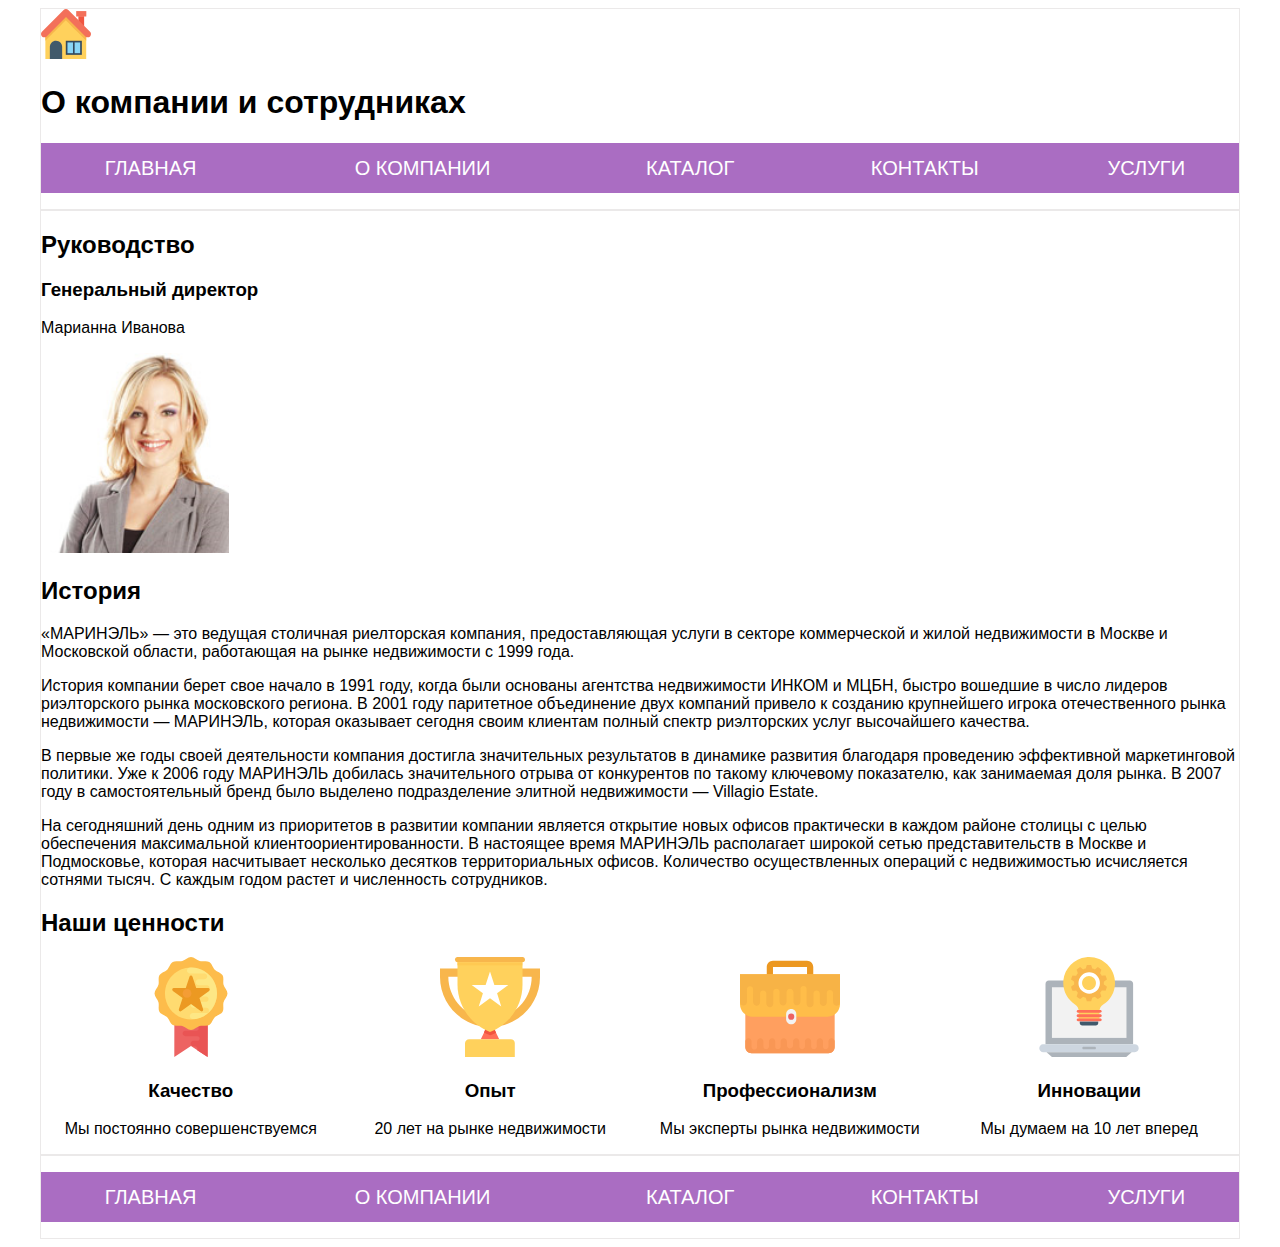
==== about.html @ 249ffd7b "Update about.html" ====
<!DOCTYPE html>
<html lang="ru">
<head>
    <meta charset="UTF-8">    
    <title>Агенство недвижимости МАРИНЭЛЬ: о компании.</title>
    <link rel="stylesheet" href="/css/style.css" />   
    <link rel="stylesheet" href="/css/mobile.css" />   
    <script src="/js/script.js"></script>    
</head>
<body>
    <div class="container">
        <header>
            <div class="main-header"> 
                <img src="/img/logo.svg" alt="Логотип - дом" class="img-small"/>
                <h1>О компании и сотрудниках</h1>
            </div>            
        </header>
        <div class ="general">
            <nav>
                <ul>           
                  <li><a href="/index.html">Главная</a></li>               
                  <li><a href="/about.html">О компании</a></li>    
                  <li><a href="/catalog.html" >Каталог</a></li>          
                  <li><a href="/contact.html" >Контакты</a></li>        
                  <li><a href="/service.html" >Услуги</a></li>
                </ul>
              </nav>
        </div>
    </div>  
    <div class="container">
        <h2>Руководство</h2>
        <div>
            <h3>Генеральный директор</h3>
            <p>Марианна Иванова</p>
            <img src="/img/director.png" alt="Генеральный директор Марианна Иванова" class="img-photo"/>
        </div> 
        <div>
            <h2>История</h2>            
            <div>
                <p>«МАРИНЭЛЬ» — это ведущая столичная риелторская компания, предоставляющая услуги в секторе коммерческой и жилой недвижимости 
                    в Москве и Московской области, работающая на рынке недвижимости с 1999 года.</p>
                <p>История компании берет свое начало в 1991 году, когда были основаны агентства недвижимости ИНКОМ и МЦБН, быстро вошедшие в число лидеров риэлторского рынка московского региона. В 2001 году паритетное объединение двух компаний привело к созданию крупнейшего игрока отечественного рынка недвижимости — МАРИНЭЛЬ, которая оказывает сегодня своим клиентам полный спектр риэлторских услуг высочайшего качества.</p>
                <p>В первые же годы своей деятельности компания достигла значительных результатов в динамике развития благодаря проведению эффективной маркетинговой политики. Уже к 2006 году МАРИНЭЛЬ добилась значительного отрыва от конкурентов по такому ключевому показателю, как занимаемая доля рынка. В 2007 году в самостоятельный бренд было выделено подразделение элитной недвижимости — Villagio Estate.</p>
                <p>На сегодняшний день одним из приоритетов в развитии компании является открытие новых офисов практически в каждом районе столицы с целью обеспечения максимальной клиентоориентированности. В настоящее время МАРИНЭЛЬ располагает широкой сетью представительств в Москве и Подмосковье, которая насчитывает несколько десятков территориальных офисов. Количество осуществленных операций с недвижимостью исчисляется сотнями тысяч. С каждым годом растет и численность сотрудников.</p>
            </div>
        </div>       
        <div>
            <h2>Наши ценности</h2>            
            <div class ="cols">       
                <div class="col">
                  <img src="/img/medal.svg" alt="иконка качества" class="img-medium"/>
                  <h3>Качество</h3>     
                  <p>Мы постоянно совершенствуемся</p>                   
                </div>     
                <div class="col">
                    <img src="/img/tropy.svg" alt="иконка опыта" class="img-medium"/>
                    <h3>Опыт</h3>     
                    <p>20 лет на рынке недвижимости</p>                   
                </div>     
                <div class="col">
                    <img src="/img/bag.svg" alt="иконка профессионализма" class="img-medium"/>
                    <h3>Профессионализм</h3>     
                    <p>Мы эксперты рынка недвижимости</p>                   
                </div>     
                <div class="col">
                    <img src="/img/laptop.svg" alt="иконка инноваций" class="img-medium"/>
                    <h3>Инновации</h3>     
                    <p>Мы думаем на 10 лет вперед</p>                   
                </div> 
            </div>
        </div>       
    </div>

    <div class="container">
        <footer>  
            <nav>
                <ul>           
                  <li><a href="/index.html">Главная</a></li>               
                  <li><a href="/about.html">О компании</a></li>    
                  <li><a href="/catalog.html" >Каталог</a></li>          
                  <li><a href="/contact.html" >Контакты</a></li>        
                  <li><a href="/service.html" >Услуги</a></li>
                </ul>
              </nav>
         </footer>
    </div>
</body>
</html>
---- css/style.css ----
*{
    box-sizing: border-box;
}
*{
    font-family: Tahoma, sans-serif;
 }
.container{
    width: 1200px;
    border: 1px solid rgb(235, 233, 233);
    margin: auto;
    
}

.img-small{    
    height: 50px;
}
.img-photo{    
    height: 200px;
}
.img-medium{    
    height: 100px;
}
nav ul {
    display: table;
    padding: 0;
    width: 100%;
    
}
nav ul li {
    display: table-cell;
    
}
nav ul li a{    
    text-transform: uppercase;
    display: block;
    text-align: center;
    text-decoration: none;
    line-height: 50px;
    background: rgb(170, 109, 194);
    font-size: 20px;
    color: white;
}

.cols{
    display: table;
    width: 100%;    
}
.col{
    width: 25%;
    margin: auto;
    display: table-cell;
    text-align: center;
    
}

.shedule{
    text-align: center;
}
.shedule tr:last-child td:last-child {
    background: rgb(245, 186, 215);
    border-radius: 10px;
    
} 
.item-title{
    font-family: "Segoe UI",Arial,sans-serif;
    font-size: 24px;
    font-weight: 400;
    margin: 10px 0;
}
.img-estate-info{
    width: 200px;
    float: left;
    margin: 10px;
}
.item-description{
    margin: 10px;
}
.estate-item{
    margin: 10px 20px 10px;        
    display: table;
}
.price{
    float: right;
    font-size: 20px;
}

.span-price{
    text-transform: uppercase;      
}
.cost{
    text-decoration: underline;
}
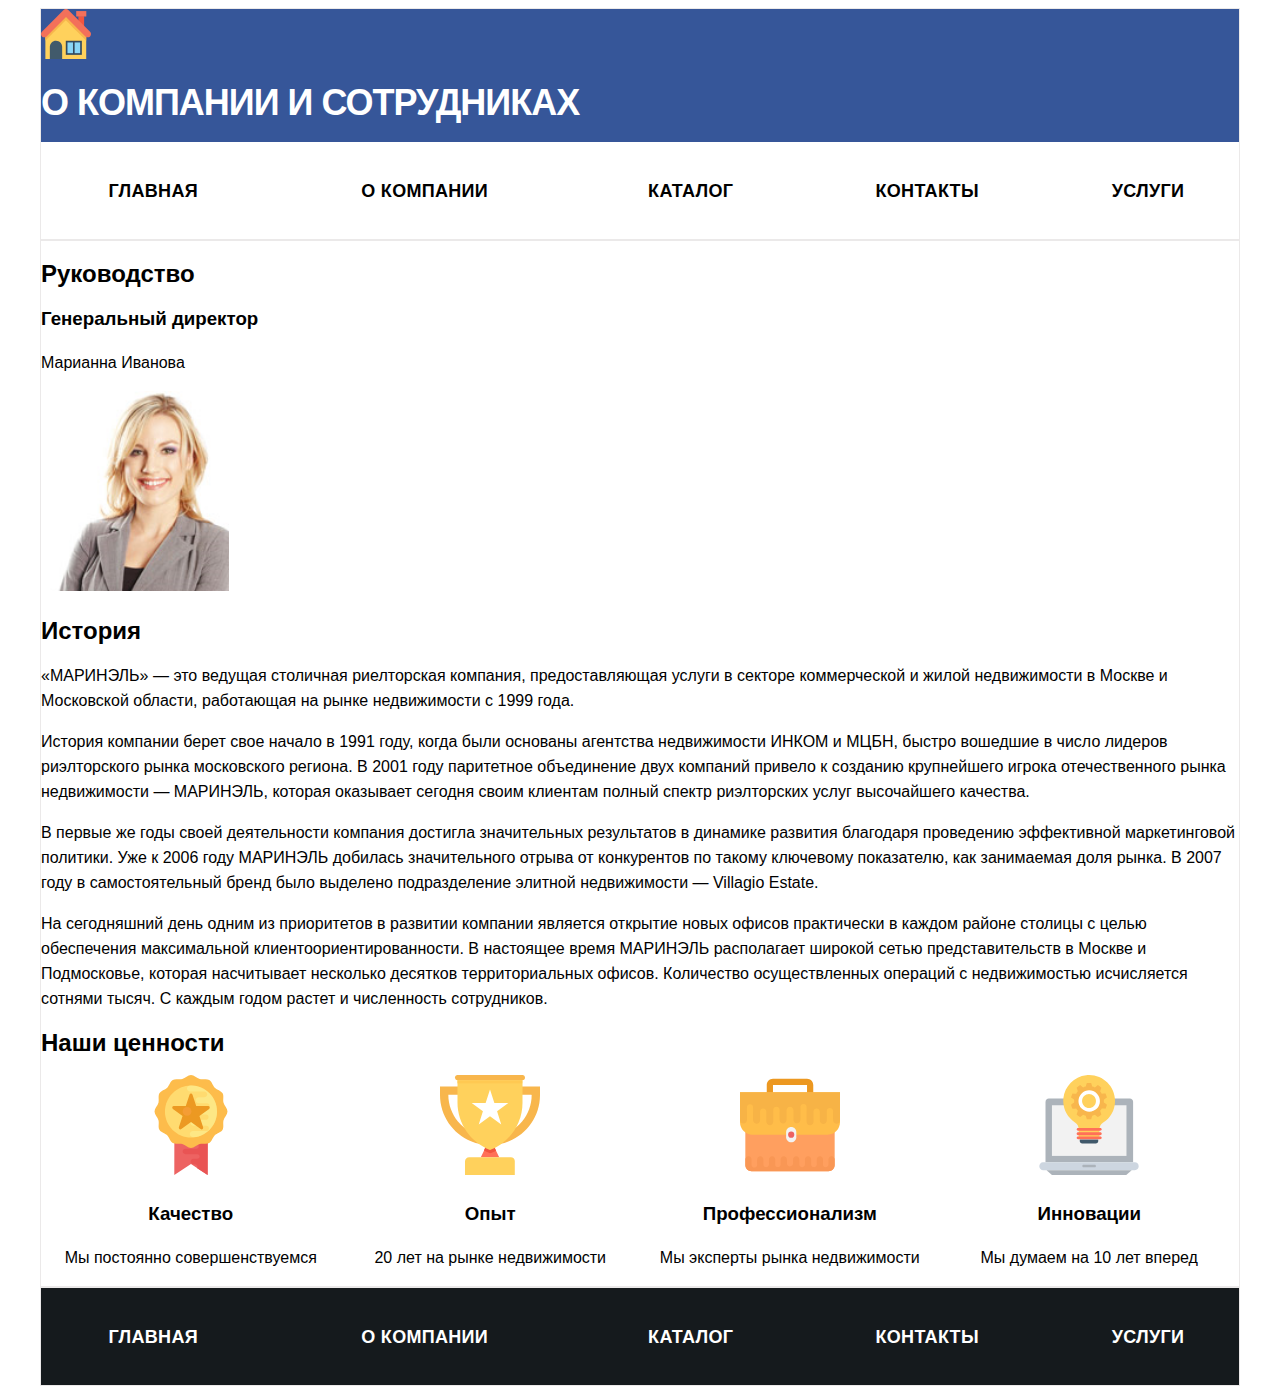
==== commit 62772eb5: "task 2" ====
--- a/about.html
+++ b/about.html
@@ -11,14 +11,14 @@
     <div class="container">
         <header>
             <div class="main-header"> 
-                <img src="/img/logo.svg" alt="Логотип - дом" class="img-small"/>
+                <a href="/"><img src="/img/logo.svg" alt="Логотип - дом" class="img-small"/></a>
                 <h1>О компании и сотрудниках</h1>
             </div>            
         </header>
         <div class ="general">
             <nav>
                 <ul>           
-                  <li><a href="/index.html">Главная</a></li>               
+                  <li><a href="/">Главная</a></li>               
                   <li><a href="/about.html">О компании</a></li>    
                   <li><a href="/catalog.html" >Каталог</a></li>          
                   <li><a href="/contact.html" >Контакты</a></li>        
@@ -27,55 +27,59 @@
               </nav>
         </div>
     </div>  
-    <div class="container">
-        <h2>Руководство</h2>
+    <div class ="container">
+        <main>
         <div>
-            <h3>Генеральный директор</h3>
-            <p>Марианна Иванова</p>
-            <img src="/img/director.png" alt="Генеральный директор Марианна Иванова" class="img-photo"/>
-        </div> 
-        <div>
-            <h2>История</h2>            
+            <h2>Руководство</h2>
             <div>
-                <p>«МАРИНЭЛЬ» — это ведущая столичная риелторская компания, предоставляющая услуги в секторе коммерческой и жилой недвижимости 
-                    в Москве и Московской области, работающая на рынке недвижимости с 1999 года.</p>
-                <p>История компании берет свое начало в 1991 году, когда были основаны агентства недвижимости ИНКОМ и МЦБН, быстро вошедшие в число лидеров риэлторского рынка московского региона. В 2001 году паритетное объединение двух компаний привело к созданию крупнейшего игрока отечественного рынка недвижимости — МАРИНЭЛЬ, которая оказывает сегодня своим клиентам полный спектр риэлторских услуг высочайшего качества.</p>
-                <p>В первые же годы своей деятельности компания достигла значительных результатов в динамике развития благодаря проведению эффективной маркетинговой политики. Уже к 2006 году МАРИНЭЛЬ добилась значительного отрыва от конкурентов по такому ключевому показателю, как занимаемая доля рынка. В 2007 году в самостоятельный бренд было выделено подразделение элитной недвижимости — Villagio Estate.</p>
-                <p>На сегодняшний день одним из приоритетов в развитии компании является открытие новых офисов практически в каждом районе столицы с целью обеспечения максимальной клиентоориентированности. В настоящее время МАРИНЭЛЬ располагает широкой сетью представительств в Москве и Подмосковье, которая насчитывает несколько десятков территориальных офисов. Количество осуществленных операций с недвижимостью исчисляется сотнями тысяч. С каждым годом растет и численность сотрудников.</p>
-            </div>
-        </div>       
-        <div>
-            <h2>Наши ценности</h2>            
-            <div class ="cols">       
-                <div class="col">
-                  <img src="/img/medal.svg" alt="иконка качества" class="img-medium"/>
-                  <h3>Качество</h3>     
-                  <p>Мы постоянно совершенствуемся</p>                   
-                </div>     
-                <div class="col">
-                    <img src="/img/tropy.svg" alt="иконка опыта" class="img-medium"/>
-                    <h3>Опыт</h3>     
-                    <p>20 лет на рынке недвижимости</p>                   
-                </div>     
-                <div class="col">
-                    <img src="/img/bag.svg" alt="иконка профессионализма" class="img-medium"/>
-                    <h3>Профессионализм</h3>     
-                    <p>Мы эксперты рынка недвижимости</p>                   
-                </div>     
-                <div class="col">
-                    <img src="/img/laptop.svg" alt="иконка инноваций" class="img-medium"/>
-                    <h3>Инновации</h3>     
-                    <p>Мы думаем на 10 лет вперед</p>                   
-                </div> 
-            </div>
-        </div>       
-    </div>
+                <h3>Генеральный директор</h3>
+                <p>Марианна Иванова</p>
+                <img src="/img/director.png" alt="Генеральный директор Марианна Иванова" class="img-photo"/>
+            </div> 
+            <div>
+                <h2>История</h2>            
+                <div>
+                    <p>«МАРИНЭЛЬ» — это ведущая столичная риелторская компания, предоставляющая услуги в секторе коммерческой и жилой недвижимости 
+                        в Москве и Московской области, работающая на рынке недвижимости с 1999 года.</p>
+                    <p>История компании берет свое начало в 1991 году, когда были основаны агентства недвижимости ИНКОМ и МЦБН, быстро вошедшие в число лидеров риэлторского рынка московского региона. В 2001 году паритетное объединение двух компаний привело к созданию крупнейшего игрока отечественного рынка недвижимости — МАРИНЭЛЬ, которая оказывает сегодня своим клиентам полный спектр риэлторских услуг высочайшего качества.</p>
+                    <p>В первые же годы своей деятельности компания достигла значительных результатов в динамике развития благодаря проведению эффективной маркетинговой политики. Уже к 2006 году МАРИНЭЛЬ добилась значительного отрыва от конкурентов по такому ключевому показателю, как занимаемая доля рынка. В 2007 году в самостоятельный бренд было выделено подразделение элитной недвижимости — Villagio Estate.</p>
+                    <p>На сегодняшний день одним из приоритетов в развитии компании является открытие новых офисов практически в каждом районе столицы с целью обеспечения максимальной клиентоориентированности. В настоящее время МАРИНЭЛЬ располагает широкой сетью представительств в Москве и Подмосковье, которая насчитывает несколько десятков территориальных офисов. Количество осуществленных операций с недвижимостью исчисляется сотнями тысяч. С каждым годом растет и численность сотрудников.</p>
+                </div>
+            </div>       
+            <div>
+                <h2>Наши ценности</h2>            
+                <div class ="cols">       
+                    <div class="col">
+                      <img src="/img/medal.svg" alt="иконка качества" class="img-medium"/>
+                      <h3>Качество</h3>     
+                      <p>Мы постоянно совершенствуемся</p>                   
+                    </div>     
+                    <div class="col">
+                        <img src="/img/tropy.svg" alt="иконка опыта" class="img-medium"/>
+                        <h3>Опыт</h3>     
+                        <p>20 лет на рынке недвижимости</p>                   
+                    </div>     
+                    <div class="col">
+                        <img src="/img/bag.svg" alt="иконка профессионализма" class="img-medium"/>
+                        <h3>Профессионализм</h3>     
+                        <p>Мы эксперты рынка недвижимости</p>                   
+                    </div>     
+                    <div class="col">
+                        <img src="/img/laptop.svg" alt="иконка инноваций" class="img-medium"/>
+                        <h3>Инновации</h3>     
+                        <p>Мы думаем на 10 лет вперед</p>                   
+                    </div> 
+                </div>
+            </div>       
+        </div>
+    </main>
+    </div>  
 
     <div class="container">
         <footer>  
             <nav>
                 <ul>           
-                  <li><a href="/index.html">Главная</a></li>               
+                  <li><a href="/">Главная</a></li>               
                   <li><a href="/about.html">О компании</a></li>    
                   <li><a href="/catalog.html" >Каталог</a></li>          
                   <li><a href="/contact.html" >Контакты</a></li>        
--- a/css/style.css
+++ b/css/style.css
@@ -3,6 +3,10 @@
 }
 *{
     font-family: Tahoma, sans-serif;
+ }
+ body{
+    color: #000;
+    font: 400 16px/25px "Open Sans", sans-serif;
  }
 .container{
     width: 1200px;
@@ -10,7 +14,73 @@
     margin: auto;
     
 }
-
+iframe{
+    border : 0;
+}
+
+
+nav a {
+    font: inherit;
+    color: inherit;
+    text-decoration: none;
+    padding-bottom: 5px;
+    position: relative;
+    -moz-transition: 0.3s;
+    -o-transition: 0.3s;
+    -webkit-transition: 0.3s;
+    transition: 0.3s;
+  }
+  nav a:after {
+    position: absolute;
+    top: 100%;
+    left: 0;
+    width: 100%;
+    height: 1px;
+    background: #365699;
+    content: '';
+    opacity: 0;
+    -moz-transition: 0.3s;
+    -o-transition: 0.3s;
+    -webkit-transition: 0.3s;
+    transition: 0.3s;
+    -moz-transform: translateY(-10px);
+    -ms-transform: translateY(-10px);
+    -o-transform: translateY(-10px);
+    -webkit-transform: translateY(-10px);
+    transform: translateY(-10px);
+  }
+  a:hover::after, a:focus::after {
+    height: 5px;
+    opacity: 1;
+    transform: translateY(0px);
+  }
+  a:focus {
+    outline: none;
+  }
+  a:active {
+    background-color: transparent;
+  }
+  
+  
+  a[href^="mailto:"],
+  a[href^="tel:"],
+  a[href^="callto:"] {
+    color: inherit;
+    text-decoration: none;
+  }
+  a[href^="mailto:"]:hover,
+  a[href^="tel:"]:hover,
+  a[href^="callto:"]:hover {
+    color: #365699;
+  }
+  a[href^="mailto:"]:hover::after, a[href^="mailto:"]:focus::after,
+  a[href^="tel:"]:hover::after,
+  a[href^="tel:"]:focus::after{
+    height: 5px;
+    opacity: 1;
+    transform: translateY(0px);
+  }
+  
 .img-small{    
     height: 50px;
 }
@@ -20,27 +90,21 @@
 .img-medium{    
     height: 100px;
 }
+nav{
+    padding-top: 21px;
+    padding-bottom: 19px;
+}
 nav ul {
     display: table;
-    padding: 0;
-    width: 100%;
+    padding: 0px;
+    width: 100%;
+    text-align: center;
     
 }
 nav ul li {
     display: table-cell;
     
 }
-nav ul li a{    
-    text-transform: uppercase;
-    display: block;
-    text-align: center;
-    text-decoration: none;
-    line-height: 50px;
-    background: rgb(170, 109, 194);
-    font-size: 20px;
-    color: white;
-}
-
 .cols{
     display: table;
     width: 100%;    
@@ -61,32 +125,139 @@
     border-radius: 10px;
     
 } 
-.item-title{
-    font-family: "Segoe UI",Arial,sans-serif;
-    font-size: 24px;
-    font-weight: 400;
-    margin: 10px 0;
-}
-.img-estate-info{
+.sidebar-right{     
+   width: 20%;  
+   display: table-cell;
+   
+}
+.page-content{
+    margin-right:20%;
+    display: table-cell;
+}
+main .container{
+    display: table;
+}
+.search-square, .search-price, .search-compas{
+    width: 100%;    
+}
+.product{
+    padding-bottom: 20px;
+}
+.product-img{
     width: 200px;
-    float: left;
-    margin: 10px;
-}
-.item-description{
-    margin: 10px;
-}
-.estate-item{
-    margin: 10px 20px 10px;        
-    display: table;
-}
-.price{
-    float: right;
-    font-size: 20px;
-}
-
-.span-price{
-    text-transform: uppercase;      
-}
-.cost{
+}
+.product-item{
+    display: table-row;
+    width: 100%;
+}
+.product-info{
+    display: table-cell;    
+    width: 50%;
+}
+.product-photo{
+    display: table-cell;
+    width: 20%;
+    padding-right: 20px;
+    text-align: right;    
+}
+.product-metric{
+    display: table; 
+    width: 100%;
+}
+
+.product-rooms{
+    display: table-cell;
+    width: 25%;
+}
+.product-type-house{
+    display: table-cell;
+    width: 25%;
+    margin: auto;
+    text-align: center;
+}
+.product-level{
+    display: table-cell;
+    width: 25%;
+    margin: auto;
+    text-align: center;
+}
+.product-square{
+    display: table-cell;
+    width: 25%;
+    margin: auto;
+    text-align: center;
+}
+.product-photo{
+    vertical-align: middle;
+}
+.product-footer{
+    display: table-row;
+    width: 100%;
+    margin-top: 10px;
+}
+.product-address{
+    display: table-cell;
+    width: 80%;
+    margin: auto;
+    text-align: left;
+}
+.offer{
+    display: table-cell;
+    width: 20%;    
+    padding-right: 20px;
+    text-align: right;  
     text-decoration: underline;
 }
+.d-header{
+    font-weight: 600;
+    margin: 10px 0 0;
+}
+.product-map, .product-address-text{
+    margin-left: 10px;
+}
+
+header{
+    border-bottom: 3px solid #365699;
+    text-align: left;
+    background: #365699;    
+}
+header  {
+    display: inline-block;
+    font-size: 18px;
+    font-weight: 500;
+    color: #fff;
+    text-transform: uppercase;
+    letter-spacing: -1px;   
+    width: 100%; 
+}
+  
+nav li a{   
+    font-size: 18px;
+    line-height: 1.11111;
+    font-weight: 700;
+    text-transform: uppercase;
+    letter-spacing: 0.3px;
+    color: #000;
+    
+}
+
+nav a:active {color: #365699;}  
+nav a:hover { color: #365699; } 
+footer{
+    
+    background: #151a1d;
+    color: #6f7679;
+}
+
+footer nav a {
+    font-weight: 700;
+    color: #fff;    
+}
+
+footer nav a:active {color: #365699;}  
+footer nav a:hover { color: #365699; } 
+
+ol, li {
+padding:0px;
+margin:0px;
+}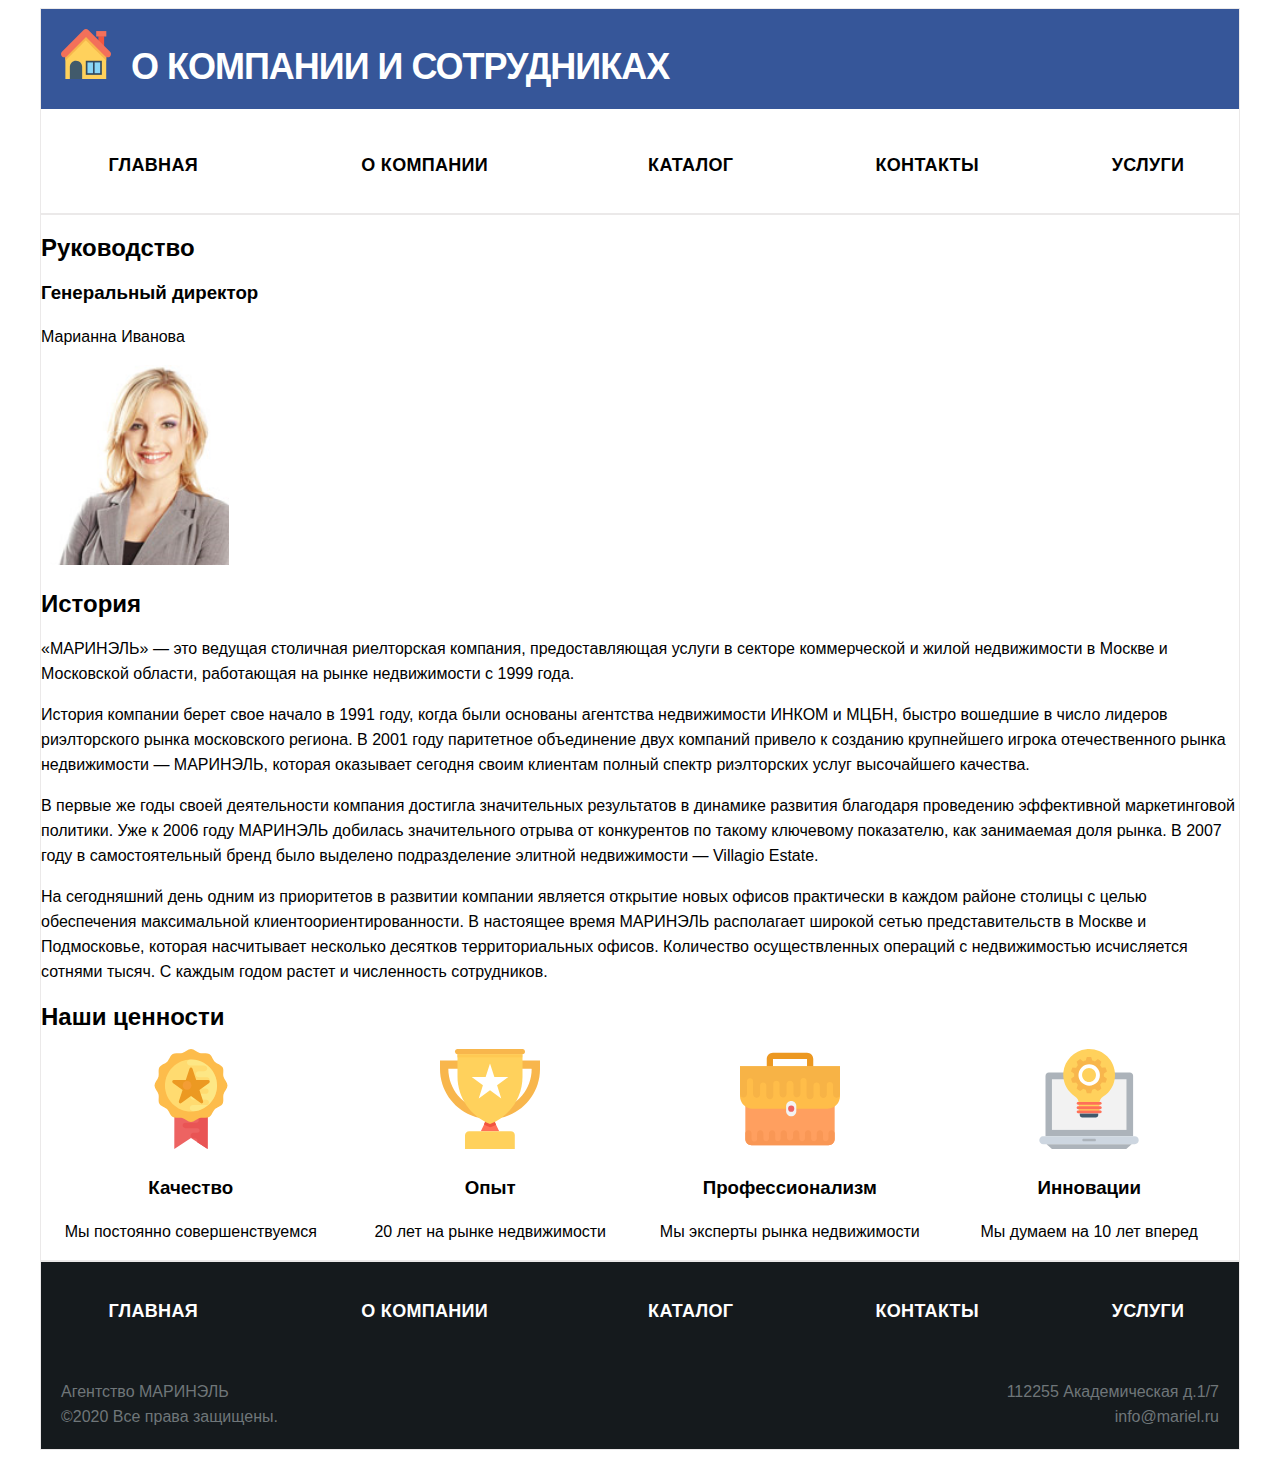
==== commit e72df592: "исправления по замечаниям от 18.02.2020" ====
--- a/about.html
+++ b/about.html
@@ -86,6 +86,25 @@
                   <li><a href="/service.html" >Услуги</a></li>
                 </ul>
               </nav>
+              <div class="foo-info">
+                <div class="i-main">
+                    <div>
+                        <span>Агентство МАРИНЭЛЬ</span>
+                    </div>                  
+                    <div>
+                      <span>&copy;2020 Все права защищены.</span>
+                  </div>
+                </div>
+                <div class="i-main">
+                  <div>
+                      <span>112255 Академическая д.1/7</span>
+                  </div>                  
+                  <div>
+                    <div><a href="mailto:info@mariel.ru">info@mariel.ru</a></div>
+                </div>
+              </div>
+              </div>
+             
          </footer>
     </div>
 </body>
--- a/css/style.css
+++ b/css/style.css
@@ -140,6 +140,10 @@
 .search-square, .search-price, .search-compas{
     width: 100%;    
 }
+
+.products{
+    padding-left: 20px;
+}
 .product{
     padding-bottom: 20px;
 }
@@ -220,11 +224,11 @@
     border-bottom: 3px solid #365699;
     text-align: left;
     background: #365699;    
+    padding: 20px 20px;
 }
 header  {
     display: inline-block;
-    font-size: 18px;
-    font-weight: 500;
+    font-size: 18px;  
     color: #fff;
     text-transform: uppercase;
     letter-spacing: -1px;   
@@ -260,4 +264,67 @@
 ol, li {
 padding:0px;
 margin:0px;
+}
+.main-header {
+    display: table;    
+}
+.main-header a{
+    display: table-cell;   
+}
+.main-header h1{
+    display: table-cell;      
+    padding-left: 20px;
+}
+
+.rd-mailform-cols{
+    display: table;    
+    width: 100%;
+}
+
+.rd-mailform .rd-mailform-col{
+    display: table-cell;  
+    width: 50%;
+}
+.foo-info{
+    display: table;    
+    width: 100%;
+}
+.foo-info .i-main{
+    display: table-cell; 
+    padding: 20px 20px;   
+}
+
+.foo-info .i-main:first-child{
+    text-align: left;
+}
+.foo-info .i-main:last-child{
+    text-align: right;
+}
+.r-m-table{
+    display: table;
+    width: 100%;
+}
+.m-row{
+    display: table-row;
+    width: 100%;
+}
+.m-cell{
+    display: table-cell;
+    width: 50%;
+}
+.rd-mailform{
+    padding: 10px;
+}
+
+.rd-mailform .row{   
+    width: 100%;
+    padding: 10px;
+}
+.rd-mailform input, .rd-mailform textarea{
+    vertical-align: top;
+    width: 100%;    
+}
+.row-btn{
+    text-align: right;
+    padding: 10px;
 }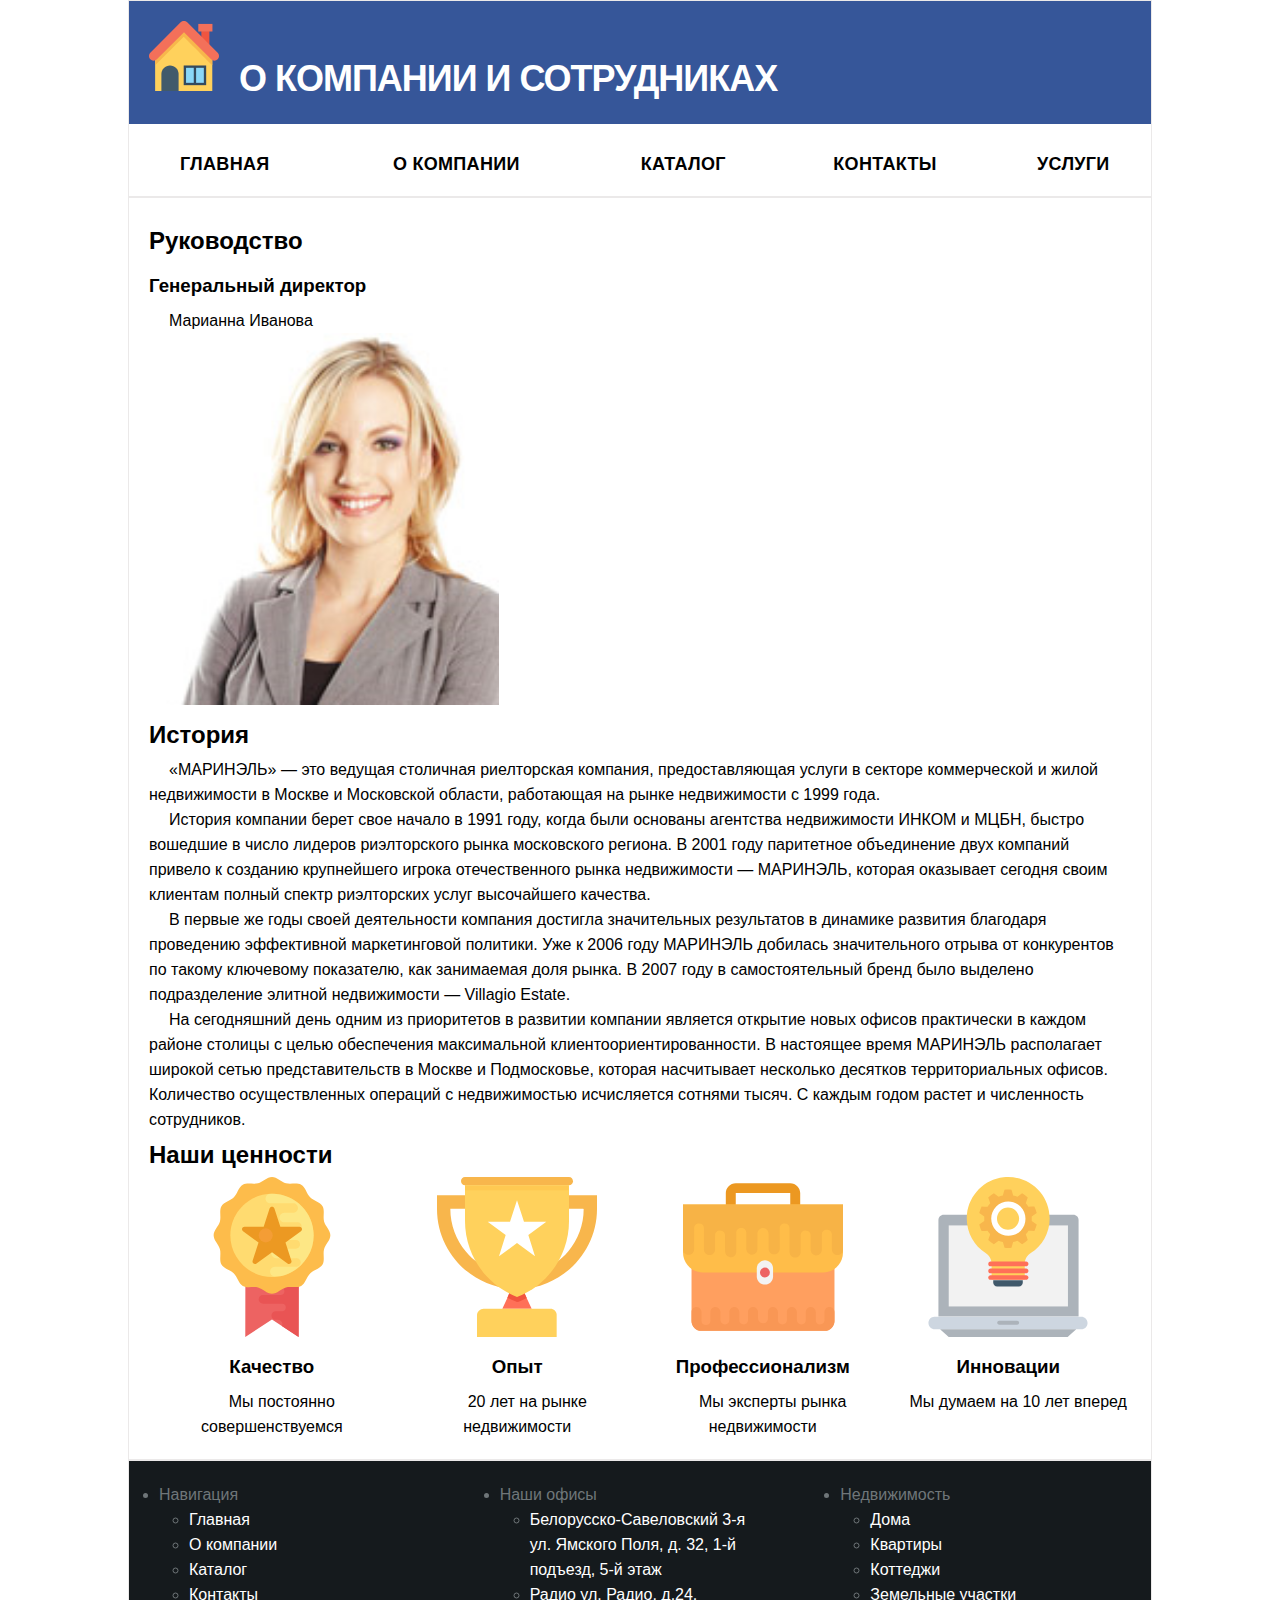
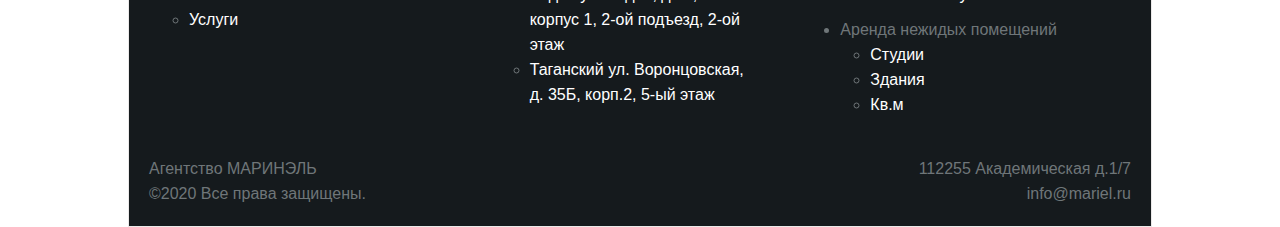
==== commit dd006f4b: "Задание 3" ====
--- a/about.html
+++ b/about.html
@@ -4,14 +4,14 @@
     <meta charset="UTF-8">    
     <title>Агенство недвижимости МАРИНЭЛЬ: о компании.</title>
     <link rel="stylesheet" href="/css/style.css" />   
-    <link rel="stylesheet" href="/css/mobile.css" />   
+    <link rel="stylesheet" href="/css/mobile.css" />
     <script src="/js/script.js"></script>    
 </head>
 <body>
     <div class="container">
         <header>
             <div class="main-header"> 
-                <a href="/"><img src="/img/logo.svg" alt="Логотип - дом" class="img-small"/></a>
+                <a href="/"><img src="/img/logo.svg" alt="Логотип - дом" class="img-small logo"/></a>
                 <h1>О компании и сотрудниках</h1>
             </div>            
         </header>
@@ -31,10 +31,10 @@
         <main>
         <div>
             <h2>Руководство</h2>
-            <div>
+            <div class = "employee-photo">
                 <h3>Генеральный директор</h3>
                 <p>Марианна Иванова</p>
-                <img src="/img/director.png" alt="Генеральный директор Марианна Иванова" class="img-photo"/>
+                <img src="/img/director.png" alt="Генеральный директор Марианна Иванова" class="img-big"/>
             </div> 
             <div>
                 <h2>История</h2>            
@@ -50,22 +50,22 @@
                 <h2>Наши ценности</h2>            
                 <div class ="cols">       
                     <div class="col">
-                      <img src="/img/medal.svg" alt="иконка качества" class="img-medium"/>
+                      <img src="/img/medal.svg" alt="иконка качества" class="img-small"/>
                       <h3>Качество</h3>     
                       <p>Мы постоянно совершенствуемся</p>                   
                     </div>     
                     <div class="col">
-                        <img src="/img/tropy.svg" alt="иконка опыта" class="img-medium"/>
+                        <img src="/img/tropy.svg" alt="иконка опыта" class="img-small"/>
                         <h3>Опыт</h3>     
                         <p>20 лет на рынке недвижимости</p>                   
                     </div>     
                     <div class="col">
-                        <img src="/img/bag.svg" alt="иконка профессионализма" class="img-medium"/>
+                        <img src="/img/bag.svg" alt="иконка профессионализма" class="img-small"/>
                         <h3>Профессионализм</h3>     
                         <p>Мы эксперты рынка недвижимости</p>                   
                     </div>     
                     <div class="col">
-                        <img src="/img/laptop.svg" alt="иконка инноваций" class="img-medium"/>
+                        <img src="/img/laptop.svg" alt="иконка инноваций" class="img-small"/>
                         <h3>Инновации</h3>     
                         <p>Мы думаем на 10 лет вперед</p>                   
                     </div> 
@@ -78,14 +78,56 @@
     <div class="container">
         <footer>  
             <nav>
-                <ul>           
-                  <li><a href="/">Главная</a></li>               
-                  <li><a href="/about.html">О компании</a></li>    
-                  <li><a href="/catalog.html" >Каталог</a></li>          
-                  <li><a href="/contact.html" >Контакты</a></li>        
-                  <li><a href="/service.html" >Услуги</a></li>
-                </ul>
-              </nav>
+                <div class="foo-nav-cols">
+                    <div class="foo-nav-col">
+                        <ul>
+                            <li>Навигация
+                                <ul class>           
+                                    <li><a href="/">Главная</a></li>               
+                                    <li><a href="/about.html">О компании</a></li>    
+                                    <li><a href="/catalog.html" >Каталог</a></li>          
+                                    <li><a href="/contact.html" >Контакты</a></li>        
+                                    <li><a href="/service.html" >Услуги</a></li>
+                                </ul>
+                            </li>
+                        </ul>
+                        
+                    </div>
+                    <div class="foo-nav-col">
+                        <ul>
+                            <li>Наши офисы
+                                <ul>           
+                                    <li><a href="#">Белорусско-Савеловский 3-я ул. Ямского Поля, д. 32, 1-й подъезд, 5-й этаж</a></li>               
+                                    <li><a href="#">Радио ул. Радио, д.24, корпус 1, 2-ой подъезд, 2-ой этаж</a></li>    
+                                    <li><a href="#">Таганский ул. Воронцовская, д. 35Б, корп.2, 5-ый этаж</a></li>         
+                                    
+                                </ul>
+                            </li>                           
+                        </ul>
+                    </div>
+                    <div class="foo-nav-col">
+                        <ul>
+                            <li>Недвижимость
+                                <ul>           
+                                    <li><a href="#">Дома</a></li>               
+                                    <li><a href="#">Квартиры</a></li>  
+                                    <li><a href="#">Коттеджи</a></li>           
+                                    <li><a href="#">Земельные участки</a></li>     
+                                </ul>
+                            </li>  
+                            <li>Аренда нежидых помещений
+                                <ul>           
+                                    <li><a href="#">Студии</a></li>               
+                                    <li><a href="#">Здания</a></li>    
+                                    <li><a href="#">Кв.м</a></li>        
+                                </ul>
+                            </li>                           
+                        </ul>
+                    </div>    
+                </div>
+            </nav>
+           
+
               <div class="foo-info">
                 <div class="i-main">
                     <div>
--- a/css/style.css
+++ b/css/style.css
@@ -1,24 +1,50 @@
+
+@import url('https://fonts.googleapis.com/css?family=Open+Sans&display=swap');
+
 *{
     box-sizing: border-box;
 }
 *{
     font-family: Tahoma, sans-serif;
  }
+ * {
+     margin: 0; 
+     padding: 0; 
+} 
  body{
     color: #000;
     font: 400 16px/25px "Open Sans", sans-serif;
  }
 .container{
-    width: 1200px;
+    width: 1024px;
     border: 1px solid rgb(235, 233, 233);
     margin: auto;
     
+}
+ol, li {
+    padding:0px;
+    margin:0px;
+}
+
+.container main{
+    padding: 10px;
+    margin: 10px;
 }
 iframe{
     border : 0;
 }
-
-
+h1,h2,h3,h4,h5,h6{
+    padding: 10px 0;
+}
+p {
+    text-indent: 20px; /* Отступ первой строки в пикселах */
+ }
+ ul{
+     padding: 0px 20px;
+ }
+ h1{
+    font-family: 'Open Sans', ;
+ }
 nav a {
     font: inherit;
     color: inherit;
@@ -30,7 +56,7 @@
     -webkit-transition: 0.3s;
     transition: 0.3s;
   }
-  nav a:after {
+ nav a:after {
     position: absolute;
     top: 100%;
     left: 0;
@@ -81,27 +107,33 @@
     transform: translateY(0px);
   }
   
-.img-small{    
-    height: 50px;
-}
-.img-photo{    
+.img-small,.product-img{            
+    width: 220px;
+    height: 160px;
+}
+.img-big{    
+    width: 350px;
     height: 200px;
 }
-.img-medium{    
-    height: 100px;
+.employee-photo img{
+    height: 100%;
+}
+.logo{
+    width: 70px;
+    height: 70px;
 }
 nav{
     padding-top: 21px;
     padding-bottom: 19px;
 }
-nav ul {
+.general nav ul {
     display: table;
     padding: 0px;
     width: 100%;
     text-align: center;
     
 }
-nav ul li {
+.general nav ul li {
     display: table-cell;
     
 }
@@ -146,9 +178,6 @@
 }
 .product{
     padding-bottom: 20px;
-}
-.product-img{
-    width: 200px;
 }
 .product-item{
     display: table-row;
@@ -235,7 +264,7 @@
     width: 100%; 
 }
   
-nav li a{   
+.general nav li a{   
     font-size: 18px;
     line-height: 1.11111;
     font-weight: 700;
@@ -245,6 +274,7 @@
     
 }
 
+
 nav a:active {color: #365699;}  
 nav a:hover { color: #365699; } 
 footer{
@@ -253,18 +283,13 @@
     color: #6f7679;
 }
 
-footer nav a {
-    font-weight: 700;
+footer nav a {    
     color: #fff;    
 }
 
 footer nav a:active {color: #365699;}  
 footer nav a:hover { color: #365699; } 
 
-ol, li {
-padding:0px;
-margin:0px;
-}
 .main-header {
     display: table;    
 }
@@ -327,4 +352,119 @@
 .row-btn{
     text-align: right;
     padding: 10px;
+}
+
+/* Slideshow container */
+.slideshow-container {
+    max-width: 1000px;
+    position: relative;
+    margin: auto;
+  }
+  
+  /* Hide the images by default */
+  .mySlides {
+    display: none;
+  }
+  
+  /* Next & previous buttons */
+  .prev, .next {
+    cursor: pointer;
+    position: absolute;
+    top: 50%;
+    width: auto;
+    margin-top: -22px;
+    padding: 16px;
+    color: white;
+    font-weight: bold;
+    font-size: 18px;
+    transition: 0.6s ease;
+    border-radius: 0 3px 3px 0;
+    user-select: none;
+  }
+  
+  /* Position the "next button" to the right */
+  .next {
+    right: 0;
+    border-radius: 3px 0 0 3px;
+  }
+  
+  /* On hover, add a black background color with a little bit see-through */
+  .prev:hover, .next:hover {
+    background-color: rgba(0,0,0,0.8);
+  }
+  
+  /* Caption text */
+  .text {
+    color: #f2f2f2;
+    font-size: 15px;
+    padding: 8px 12px;
+    position: absolute;
+    bottom: 8px;
+    width: 100%;
+    text-align: center;
+  }
+  
+  /* Number text (1/3 etc) */
+  .numbertext {
+    color: #f2f2f2;
+    font-size: 12px;
+    padding: 8px 12px;
+    position: absolute;
+    top: 0;
+  }
+  
+  /* The dots/bullets/indicators */
+  .dot {
+    cursor: pointer;
+    height: 15px;
+    width: 15px;
+    margin: 0 2px;
+    background-color: #bbb;
+    border-radius: 50%;
+    display: inline-block;
+    transition: background-color 0.6s ease;
+  }
+  
+  .active, .dot:hover {
+    background-color: #717171;
+  }
+  
+  /* Fading animation */
+  .fade {
+    -webkit-animation-name: fade;
+    -webkit-animation-duration: 1.5s;
+    animation-name: fade;
+    animation-duration: 1.5s;
+  }
+  
+  @-webkit-keyframes fade {
+    from {opacity: .4}
+    to {opacity: 1}
+  }
+  
+  @keyframes fade {
+    from {opacity: .4}
+    to {opacity: 1}
+  }
+  .slideshow-container img{
+      width: 100%;
+      height: 500px;
+  }
+  /*--SLIDESHOW-----------------------*/
+
+  .foo-nav-cols{
+      display: table;
+      width: 100%;
+      text-align: left;
+  }
+  .foo-nav-col{
+    display: table-cell;
+    width: 30%;
+}
+.foo-nav-col ul{
+    margin: 0 10px;
+}
+
+li:first-child ul {
+    padding-bottom: 10px;
 }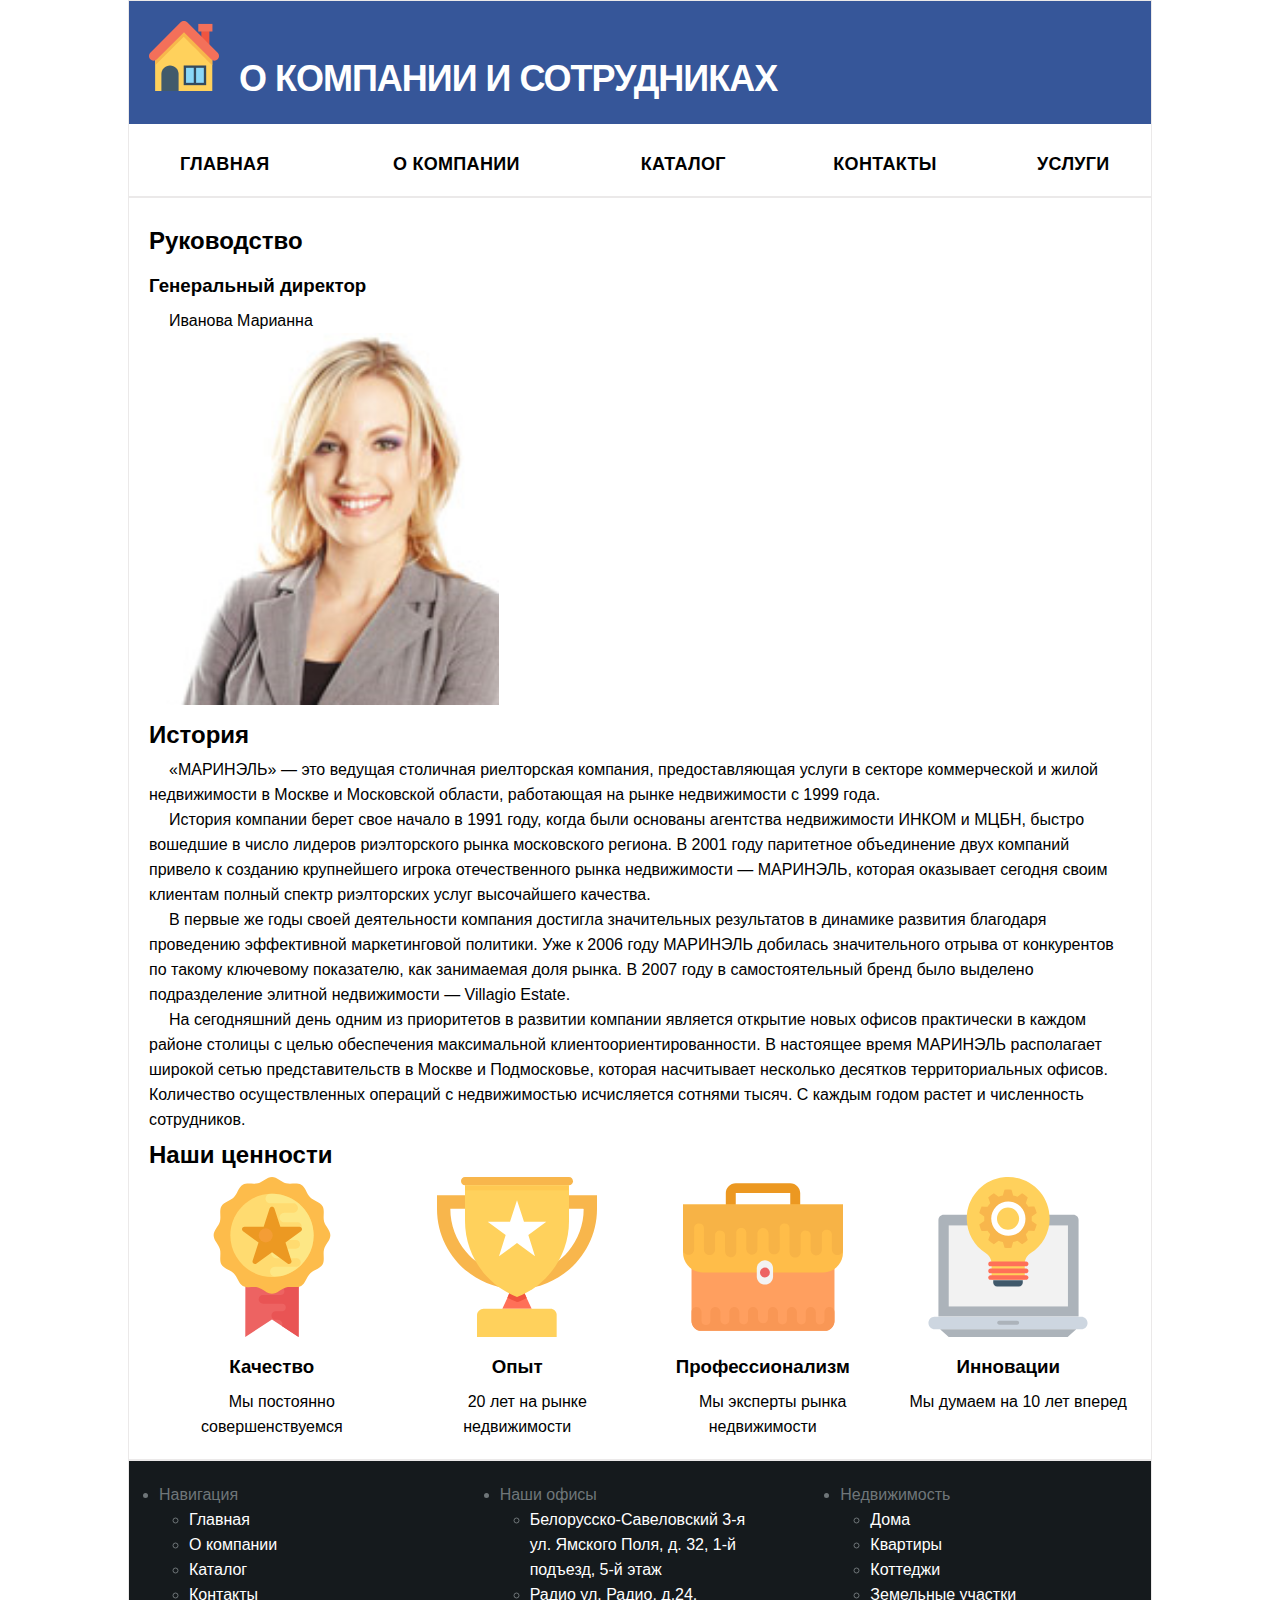
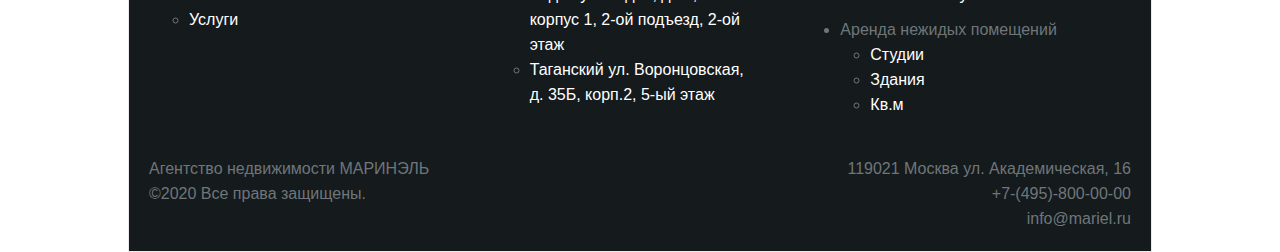
==== commit 07aa72e3: "Задание 5. Создайте микроразметку на сайте." ====
--- a/about.html
+++ b/about.html
@@ -29,11 +29,21 @@
     </div>  
     <div class ="container">
         <main>
-        <div>
+        <div itemscope itemtype="http://schema.org/Organization">            
             <h2>Руководство</h2>
-            <div class = "employee-photo">
-                <h3>Генеральный директор</h3>
-                <p>Марианна Иванова</p>
+            <div class="hide-info">
+                <span itemprop="name">Агентство недвижимости МАРИНЭЛЬ</span>
+                <div itemprop="address" itemscope itemtype="http://schema.org/PostalAddress">
+                    <span itemprop="postalCode"> 119021</span>
+                    <span itemprop="addressLocality">Москва</span>                    
+                    <span itemprop="streetAddress">ул. Академическая, 16</span>
+                </div>   
+                <div><a href="tel:+74958000000" itemprop="telephone">+7-(495)-800-00-00</a></div>
+                <div><a href="mailto:info@mariel.ru" itemprop="email">info@mariel.ru</a></div>
+            </div>             
+            <div itemprop="founder" itemscope itemtype="http://schema.org/Person" class = "employee-photo">
+                <h3 itemprop="jobTitle">Генеральный директор</h3>  
+                <p itemprop="name">Иванова Марианна</p>                 
                 <img src="/img/director.png" alt="Генеральный директор Марианна Иванова" class="img-big"/>
             </div> 
             <div>
@@ -128,21 +138,24 @@
             </nav>
            
 
-              <div class="foo-info">
+            <div class="foo-info" itemscope itemtype="http://schema.org/Organization">
                 <div class="i-main">
                     <div>
-                        <span>Агентство МАРИНЭЛЬ</span>
+                        <span itemprop="name">Агентство недвижимости МАРИНЭЛЬ</span>
                     </div>                  
                     <div>
                       <span>&copy;2020 Все права защищены.</span>
                   </div>
                 </div>
-                <div class="i-main">
-                  <div>
-                      <span>112255 Академическая д.1/7</span>
+                <div class="i-main" >
+                  <div itemprop="address" itemscope itemtype="http://schema.org/PostalAddress">
+                    <span itemprop="postalCode"> 119021</span>
+                    <span itemprop="addressLocality">Москва</span>                    
+                    <span itemprop="streetAddress">ул. Академическая, 16</span>
                   </div>                  
                   <div>
-                    <div><a href="mailto:info@mariel.ru">info@mariel.ru</a></div>
+                    <div><a href="tel:+74958000000" itemprop="telephone">+7-(495)-800-00-00</a></div>
+                    <div><a href="mailto:info@mariel.ru" itemprop="email">info@mariel.ru</a></div>
                 </div>
               </div>
               </div>
--- a/css/style.css
+++ b/css/style.css
@@ -1,4 +1,3 @@
-
 @import url('https://fonts.googleapis.com/css?family=Open+Sans&display=swap');
 
 *{
@@ -412,6 +411,9 @@
     position: absolute;
     top: 0;
   }
+  .sidebar-dots{
+    text-align:center;
+  }
   
   /* The dots/bullets/indicators */
   .dot {
@@ -467,4 +469,7 @@
 
 li:first-child ul {
     padding-bottom: 10px;
+}
+.hide-info{
+    display: none;;
 }--- a/css/mobile.css
+++ b/css/mobile.css
@@ -0,0 +1,66 @@
+@media screen and (max-width:768px){
+
+.container{ 
+    width: 600px;  
+    border: none;
+}
+   
+.col{
+    width: 100%;  
+    display: table;  
+}
+.sidebar-right{     
+    width: 100%;  
+    display: table;
+    
+ }
+ .page-content{
+     margin-right:0px;
+     display: table;
+     width: 100%;
+ }
+
+footer nav{
+    display: none;   
+}
+ 
+.product-info{
+    display: table;    
+    width: 100%;
+}
+.product-photo{
+    display: table;
+    width: 100%;    
+    text-align: left;    
+}
+
+
+.product-footer{
+    display: table-row;
+    width: 100%;
+    margin-top: 10px;
+}
+.product-address{
+    display: table;
+    width: 100%;
+    margin: auto;
+    text-align: left;
+}
+.offer{
+    display: table;
+    width: 100%;  
+    padding-right: 0px;
+    text-align: left;     
+}
+
+.m-cell{
+    display: table;
+    width: 50%;
+}
+.slideshow-container, .sidebar-dots{
+    display: none;
+}
+
+
+} /*end medis*/
+  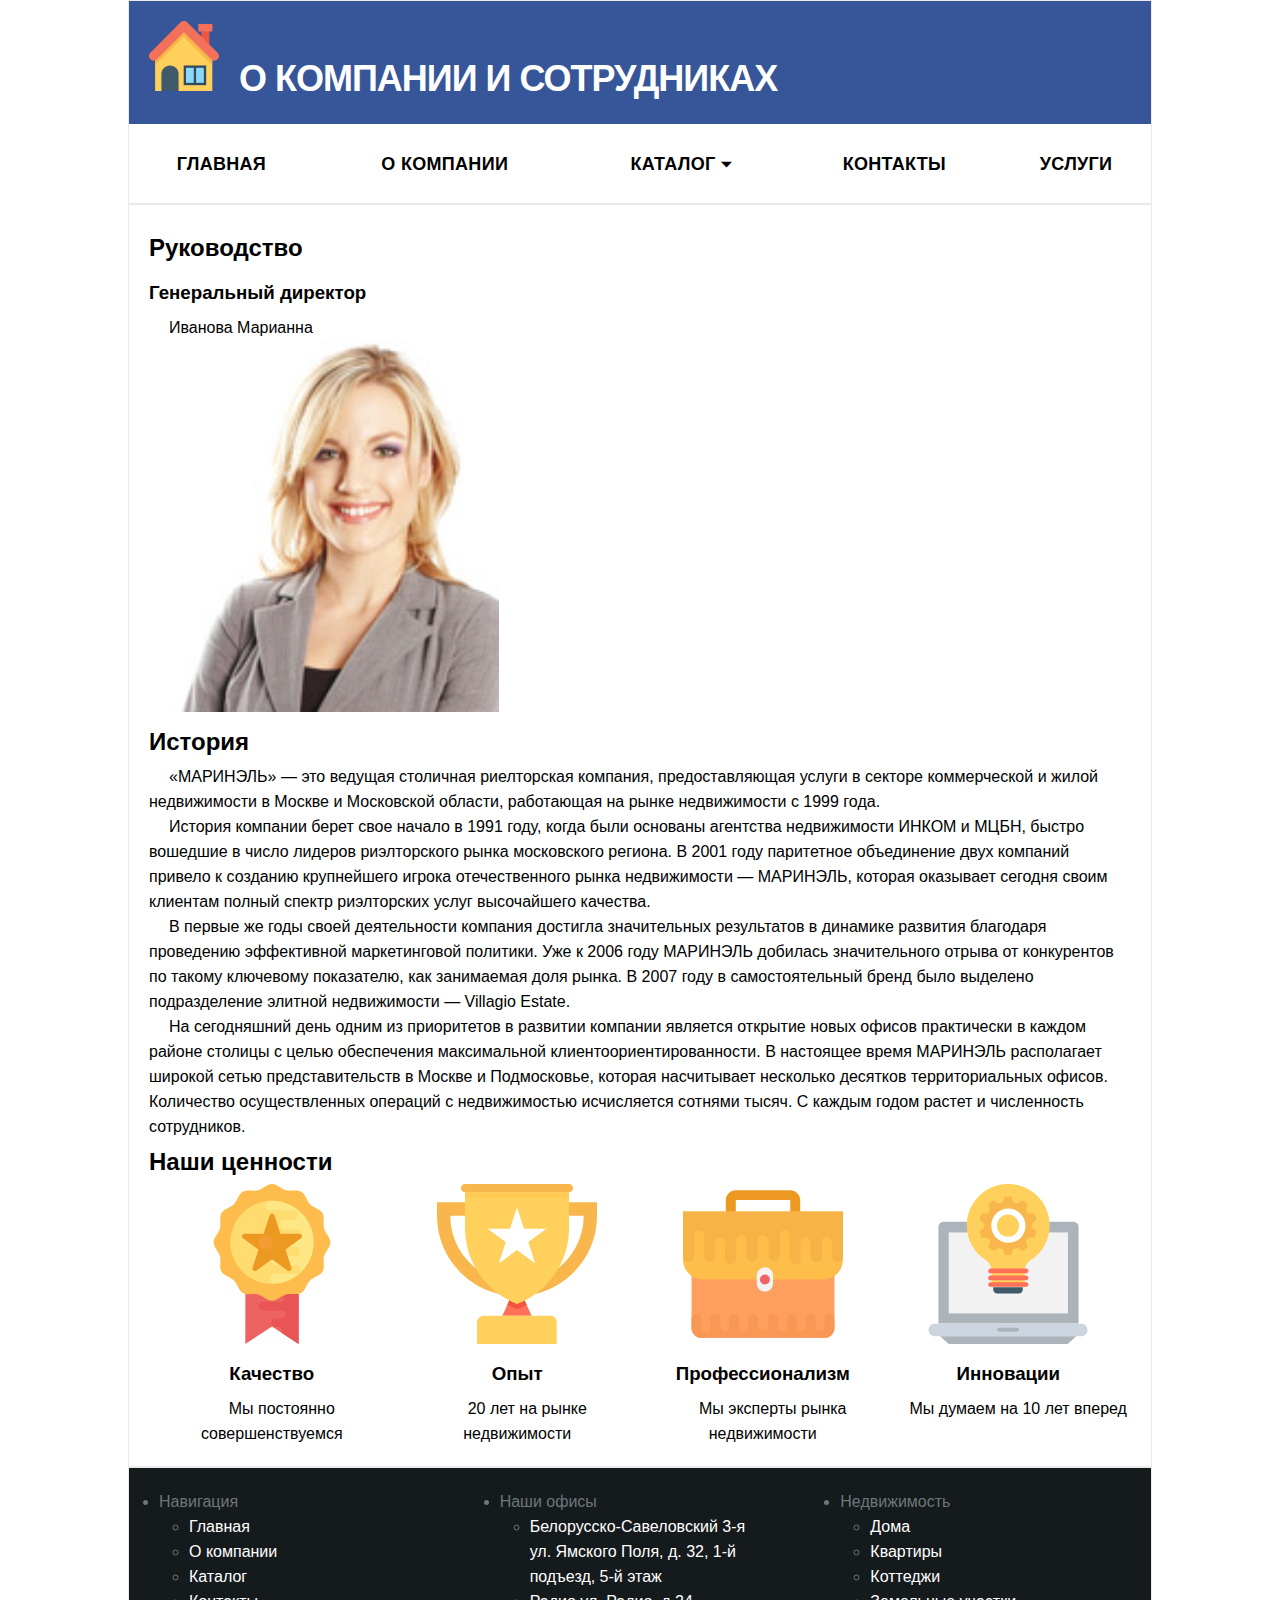
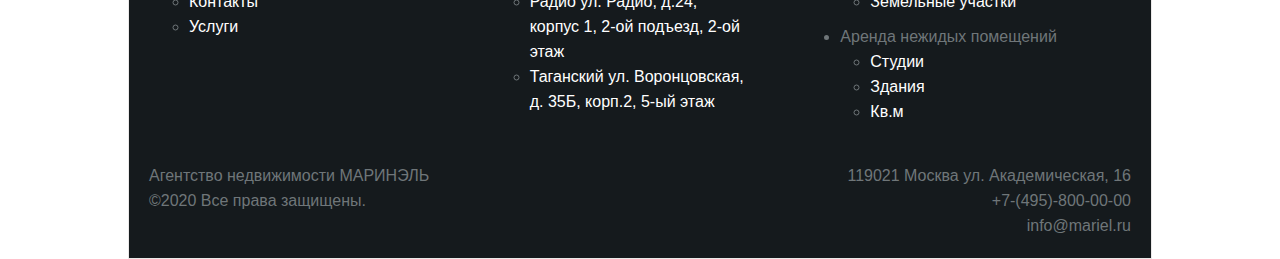
==== commit 3ccd3ae0: "Задание 7 и 8" ====
--- a/about.html
+++ b/about.html
@@ -16,11 +16,19 @@
             </div>            
         </header>
         <div class ="general">
-            <nav>
+            <nav class="menu">
                 <ul>           
                   <li><a href="/">Главная</a></li>               
                   <li><a href="/about.html">О компании</a></li>    
-                  <li><a href="/catalog.html" >Каталог</a></li>          
+                  <li class="parent-item-menu">
+                    <a href="/catalog.html" >Каталог</a>
+                    <ul>
+                        <li><a href="#">Квартиры</a></li>
+                        <li><a href="#">Дома</a></li>
+                        <li><a href="#">Земля</a></li>
+                    </ul>               
+
+                </li>                
                   <li><a href="/contact.html" >Контакты</a></li>        
                   <li><a href="/service.html" >Услуги</a></li>
                 </ul>
--- a/css/style.css
+++ b/css/style.css
@@ -125,17 +125,20 @@
     padding-top: 21px;
     padding-bottom: 19px;
 }
-.general nav ul {
+.general nav ul 
+{
     display: table;
     padding: 0px;
     width: 100%;
     text-align: center;
     
 }
-.general nav ul li {
-    display: table-cell;
-    
-}
+.general nav ul li 
+{
+    display: table-cell;  
+    
+}
+
 .cols{
     display: table;
     width: 100%;    
@@ -159,6 +162,7 @@
 .sidebar-right{     
    width: 20%;  
    display: table-cell;
+   padding-left: 15px;
    
 }
 .page-content{
@@ -356,7 +360,7 @@
 /* Slideshow container */
 .slideshow-container {
     max-width: 1000px;
-    position: relative;
+    /*position: relative;*/
     margin: auto;
   }
   
@@ -472,4 +476,71 @@
 }
 .hide-info{
     display: none;;
-}+}
+
+/*Задание 7. Постраничное разбиение материала.*/
+.pagination {
+    display: inline-block;
+    padding-left: 0;
+    margin: 20px 0;
+    border-radius: 4px;
+}
+.pagination>li {
+    display: inline;
+}
+.pagination>.active>a, .pagination>.active>a:focus, .pagination>.active>a:hover{
+    z-index: 3;
+    color: #fff;
+    cursor: default;
+    background-color: #365699;
+    border-color: #365699;
+}
+.pagination>li>a {
+    position: relative;
+    float: left;
+    padding: 6px 12px;
+    margin-left: -1px;
+    line-height: 1.42857143;
+    color: #365699;
+    text-decoration: none;
+    background-color: #fff;
+    border: 1px solid #ddd;
+}
+/*-------------------*/
+/*Задание 8. Выпадающее верхнее меню.*/
+.menu ul li{
+  height: 2em;
+}
+.menu ul ul > li:hover{
+  background-color:#365699;
+}
+.menu ul ul > li:hover{
+  background-color: #69e;
+}
+.menu ul li, .menu ul{
+  display: inline-block;
+}
+.menu ul{
+  position: relative; 
+
+}
+.menu ul ul{
+  display: none;
+  position: absolute;
+  background-color:#365699;   
+}
+.menu ul ul a{
+  color: #fff;
+}
+.menu ul li:hover ul{
+  display: block;  
+  width: 200px; /*почему ширина родительского li выходит за границы?*/
+}
+
+.menu ul li:hover li{
+  display: block;
+}
+/*значок*/  
+.parent-item-menu:after {
+    content:"\23F7";
+  }